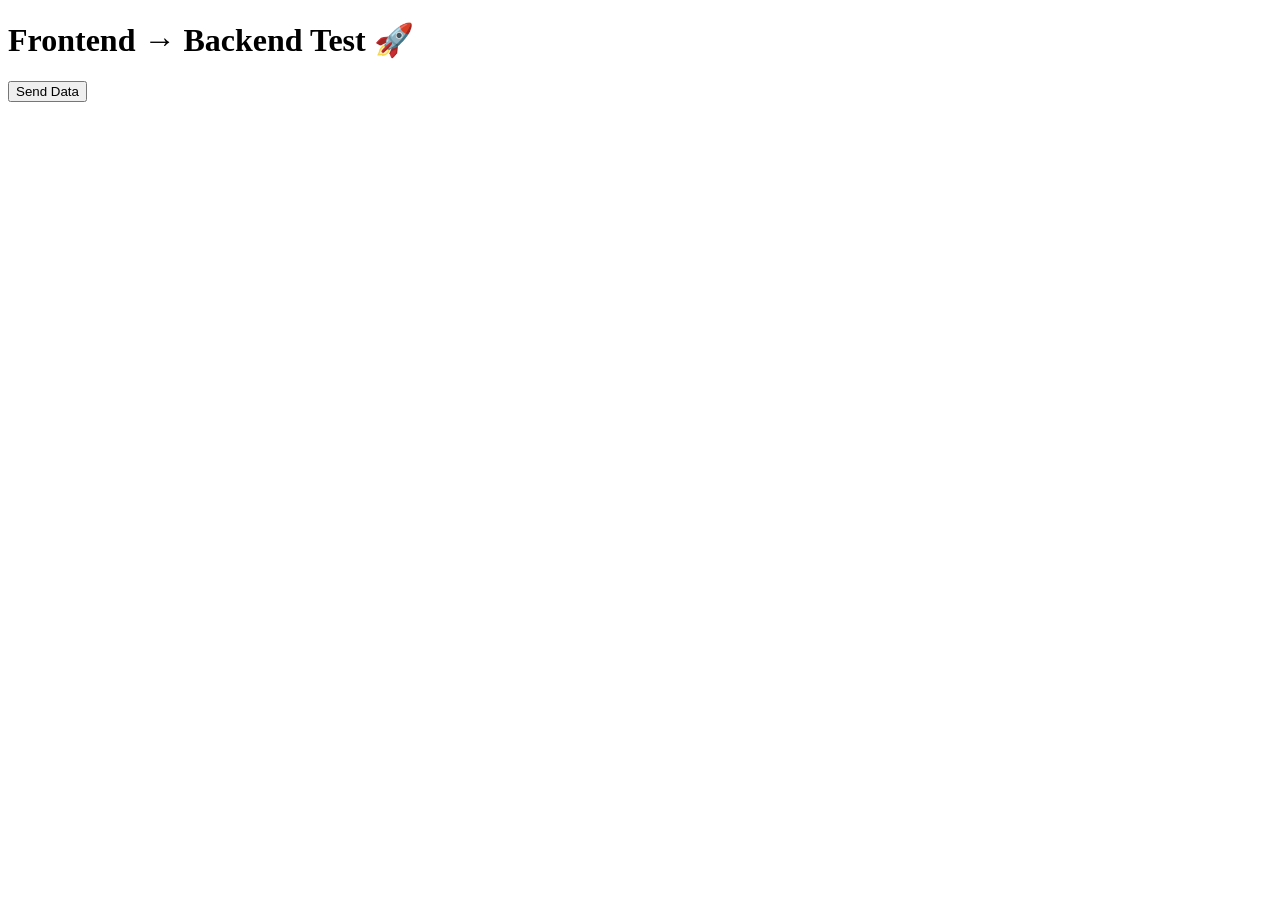
==== frontend/index.html @ 5c171dde "devops project" ====
<!DOCTYPE html>
<html>
<head>
  <title>DevOps Test</title>
</head>
<body>

<h1>Frontend → Backend Test 🚀</h1>

<button onclick="sendData()">Send Data</button>

<p id="result"></p>

<script>
async function sendData() {
  const res = await fetch("http://localhost:5000/data", {
    method: "POST",
    headers: {
      "Content-Type": "application/json"
    },
    body: JSON.stringify({ name: "Kaif", time: 100 })
  });

  const data = await res.json();
  document.getElementById("result").innerText = data.message;
}
</script>

</body>
</html>
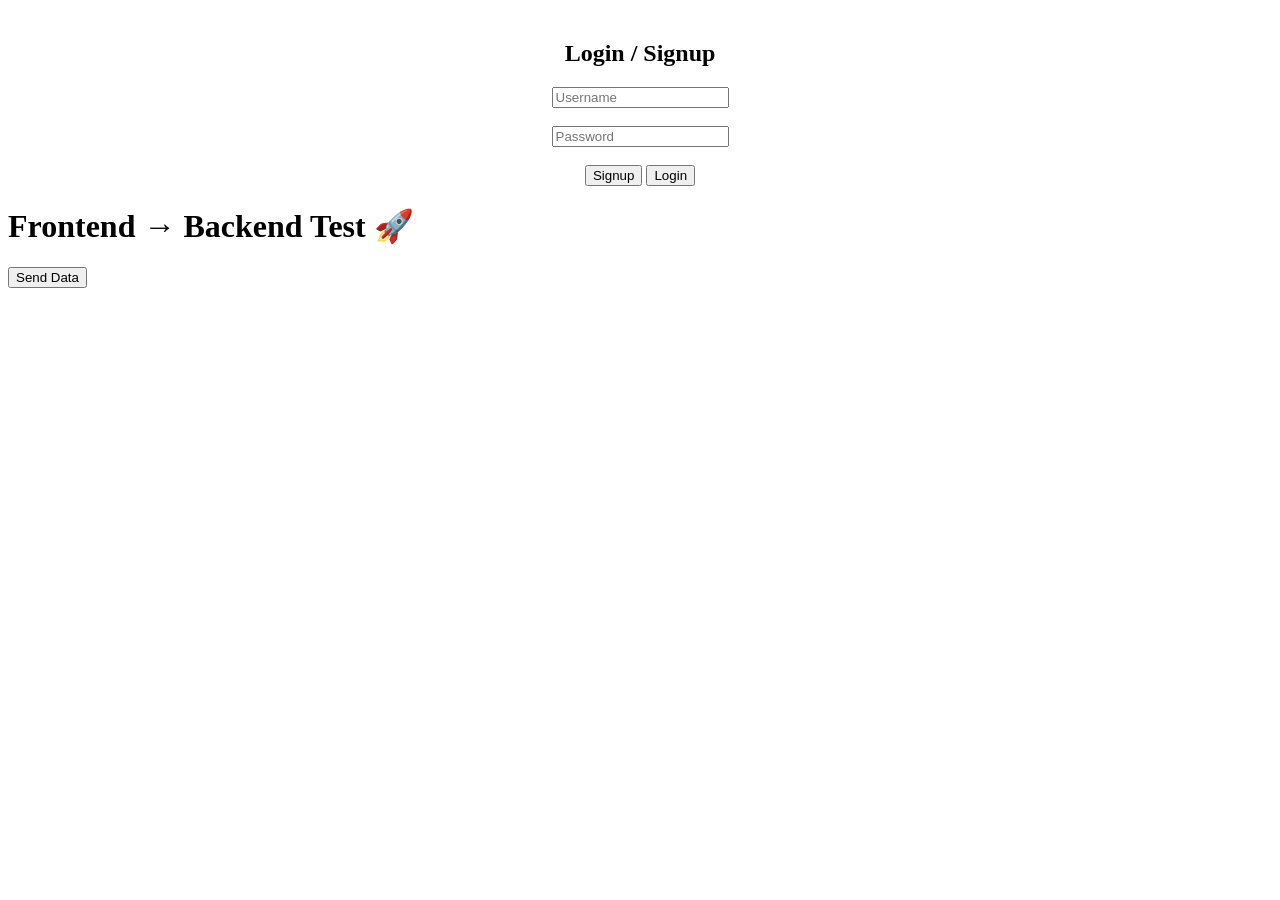
==== commit 5b3d0363: "Update index.html" ====
--- a/frontend/index.html
+++ b/frontend/index.html
@@ -4,7 +4,15 @@
   <title>DevOps Test</title>
 </head>
 <body>
+<div style="text-align:center; margin-top:40px;">
+  <h2>Login / Signup</h2>
 
+  <input id="username" placeholder="Username"><br><br>
+  <input id="password" type="password" placeholder="Password"><br><br>
+
+  <button onclick="signup()">Signup</button>
+  <button onclick="login()">Login</button>
+</div>
 <h1>Frontend → Backend Test 🚀</h1>
 
 <button onclick="sendData()">Send Data</button>
@@ -12,19 +20,23 @@
 <p id="result"></p>
 
 <script>
-async function sendData() {
-  const res = await fetch("http://localhost:5000/data", {
+function sendData() {
+  const data = { name: "Kaif", time: 120 };
+
+  fetch("https://devops-backend-iigs.onrender.com/data", {
     method: "POST",
     headers: {
       "Content-Type": "application/json"
     },
-    body: JSON.stringify({ name: "Kaif", time: 100 })
-  });
-
-  const data = await res.json();
-  document.getElementById("result").innerText = data.message;
+    body: JSON.stringify(data)
+  })
+  .then(res => res.json())
+  .then(res => {
+    alert(res.message);
+    console.log(res);
+  })
+  .catch(err => console.error(err));
 }
 </script>
-
 </body>
-</html>+</html>
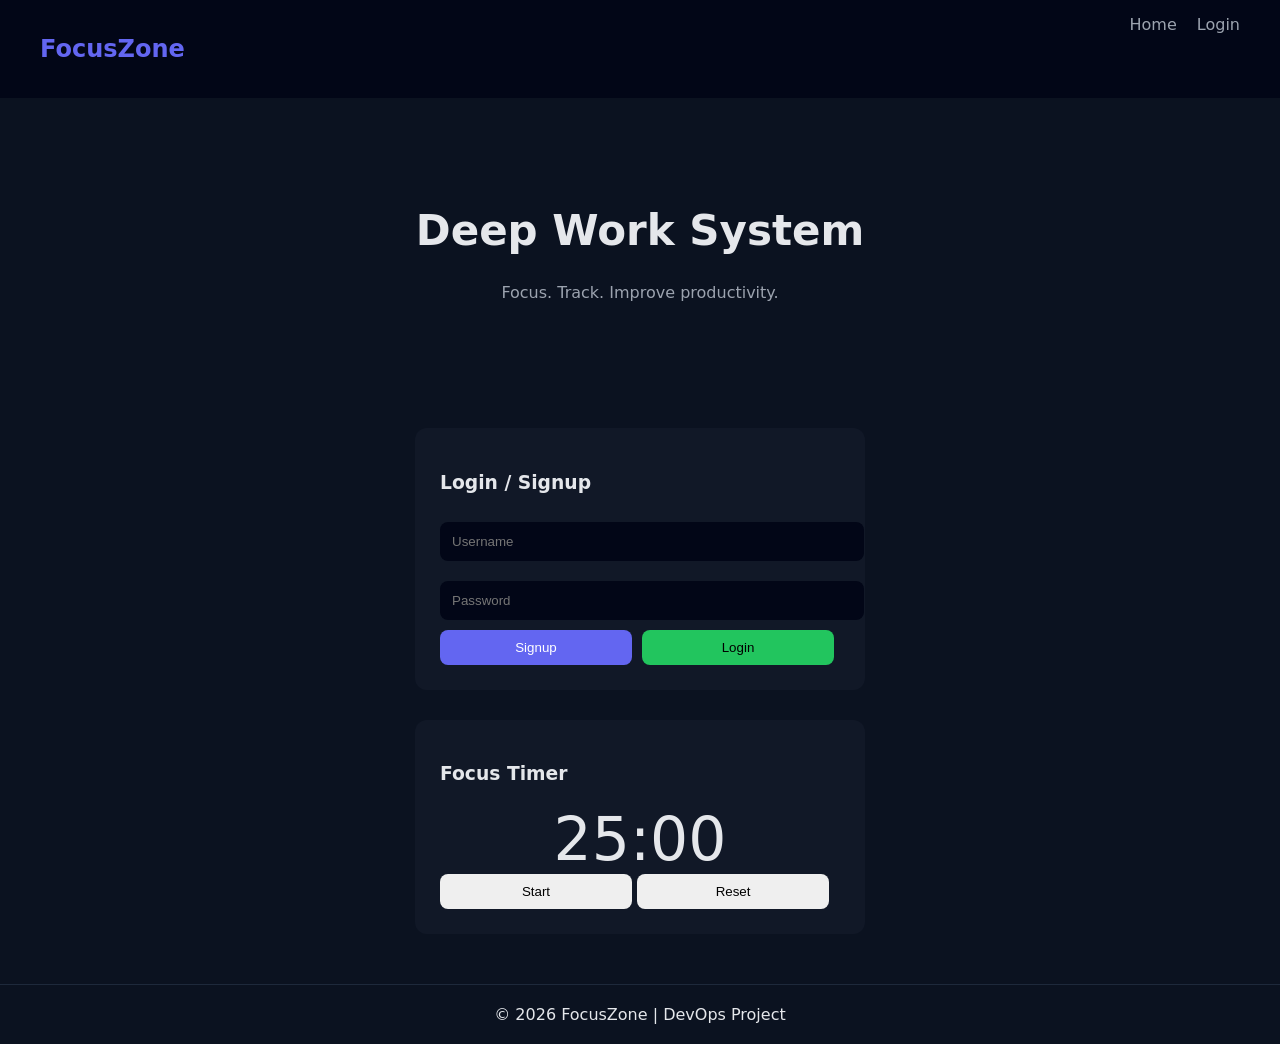
==== commit 78bff8fe: "Update index.html" ====
--- a/frontend/index.html
+++ b/frontend/index.html
@@ -1,42 +1,186 @@
 <!DOCTYPE html>
-<html>
+<html lang="en">
 <head>
-  <title>DevOps Test</title>
+<meta charset="UTF-8">
+<meta name="viewport" content="width=device-width, initial-scale=1.0">
+<title>FocusZone Pro</title>
+
+<style>
+:root {
+  --bg:#0b1220;
+  --card:#111827;
+  --accent:#6366f1;
+  --text:#e5e7eb;
+  --muted:#9ca3af;
+}
+
+body {
+  margin:0;
+  font-family:system-ui;
+  background:var(--bg);
+  color:var(--text);
+}
+
+/* Navbar */
+.nav {
+  display:flex;
+  justify-content:space-between;
+  padding:15px 40px;
+  background:#020617;
+}
+.nav h2 {color:var(--accent);}
+.nav a {color:var(--muted); margin-left:15px; text-decoration:none;}
+.nav a:hover {color:white}
+
+/* Hero */
+.hero {
+  text-align:center;
+  padding:80px 20px;
+}
+.hero h1 {font-size:42px;}
+.hero p {color:var(--muted);}
+
+/* Card */
+.card {
+  background:var(--card);
+  padding:25px;
+  border-radius:12px;
+  max-width:400px;
+  margin:30px auto;
+}
+
+/* Inputs */
+input {
+  width:100%;
+  padding:12px;
+  margin:10px 0;
+  border-radius:8px;
+  border:none;
+  background:#020617;
+  color:white;
+}
+
+/* Buttons */
+button {
+  padding:10px;
+  width:48%;
+  border:none;
+  border-radius:8px;
+  cursor:pointer;
+}
+.login {background:#22c55e;}
+.signup {background:#6366f1; color:white}
+
+/* Timer */
+.timer {
+  font-size:60px;
+  text-align:center;
+  margin-top:20px;
+}
+
+/* Footer */
+footer {
+  text-align:center;
+  padding:20px;
+  margin-top:50px;
+  border-top:1px solid #1e293b;
+}
+</style>
 </head>
+
 <body>
-<div style="text-align:center; margin-top:40px;">
-  <h2>Login / Signup</h2>
 
-  <input id="username" placeholder="Username"><br><br>
-  <input id="password" type="password" placeholder="Password"><br><br>
+<!-- NAV -->
+<div class="nav">
+  <h2>FocusZone</h2>
+  <div>
+    <a href="#">Home</a>
+    <a href="#login">Login</a>
+  </div>
+</div>
 
-  <button onclick="signup()">Signup</button>
-  <button onclick="login()">Login</button>
+<!-- HERO -->
+<div class="hero">
+  <h1>Deep Work System</h1>
+  <p>Focus. Track. Improve productivity.</p>
 </div>
-<h1>Frontend → Backend Test 🚀</h1>
 
-<button onclick="sendData()">Send Data</button>
+<!-- LOGIN -->
+<div class="card" id="login">
+  <h3>Login / Signup</h3>
 
-<p id="result"></p>
+  <input id="username" placeholder="Username">
+  <input id="password" type="password" placeholder="Password">
+
+  <div style="display:flex; gap:10px;">
+    <button class="signup" onclick="signup()">Signup</button>
+    <button class="login" onclick="login()">Login</button>
+  </div>
+</div>
+
+<!-- TIMER -->
+<div class="card">
+  <h3>Focus Timer</h3>
+  <div class="timer" id="time">25:00</div>
+
+  <button onclick="start()">Start</button>
+  <button onclick="reset()">Reset</button>
+</div>
+
+<footer>
+  © 2026 FocusZone | DevOps Project
+</footer>
 
 <script>
-function sendData() {
-  const data = { name: "Kaif", time: 120 };
+const BASE = "https://devops-backend-iigs.onrender.com";
 
-  fetch("https://devops-backend-iigs.onrender.com/data", {
-    method: "POST",
-    headers: {
-      "Content-Type": "application/json"
-    },
-    body: JSON.stringify(data)
-  })
-  .then(res => res.json())
-  .then(res => {
-    alert(res.message);
-    console.log(res);
-  })
-  .catch(err => console.error(err));
+/* AUTH */
+function signup(){
+  fetch(BASE+"/signup",{
+    method:"POST",
+    headers:{"Content-Type":"application/json"},
+    body:JSON.stringify({
+      username:username.value,
+      password:password.value
+    })
+  }).then(r=>r.json()).then(d=>alert(d.message));
 }
+
+function login(){
+  fetch(BASE+"/login",{
+    method:"POST",
+    headers:{"Content-Type":"application/json"},
+    body:JSON.stringify({
+      username:username.value,
+      password:password.value
+    })
+  }).then(r=>r.json()).then(d=>alert(d.message));
+}
+
+/* TIMER */
+let time=1500, interval;
+
+function update(){
+  let m=Math.floor(time/60);
+  let s=time%60;
+  document.getElementById("time").innerText=
+    `${m}:${s<10?"0":""}${s}`;
+}
+
+function start(){
+  interval=setInterval(()=>{
+    if(time>0){time--; update();}
+  },1000);
+}
+
+function reset(){
+  clearInterval(interval);
+  time=1500;
+  update();
+}
+
+update();
 </script>
+
 </body>
 </html>
